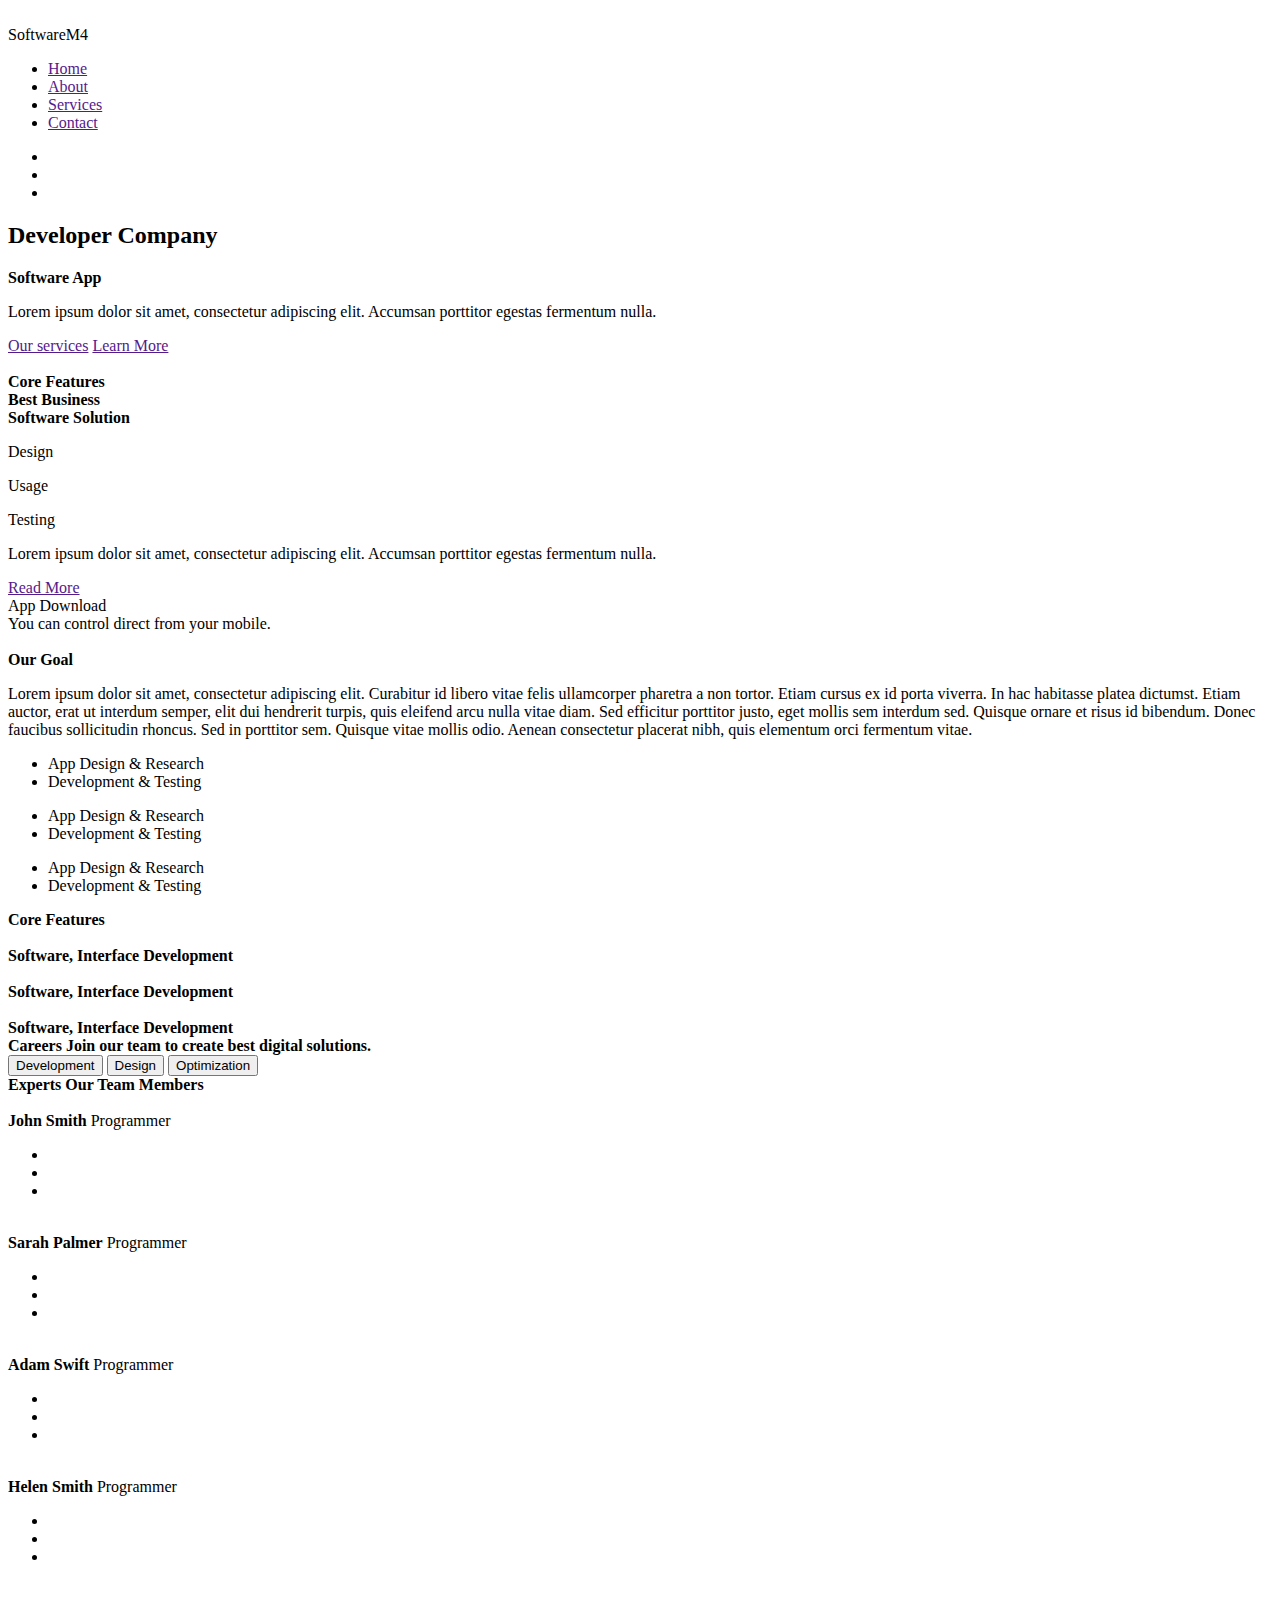
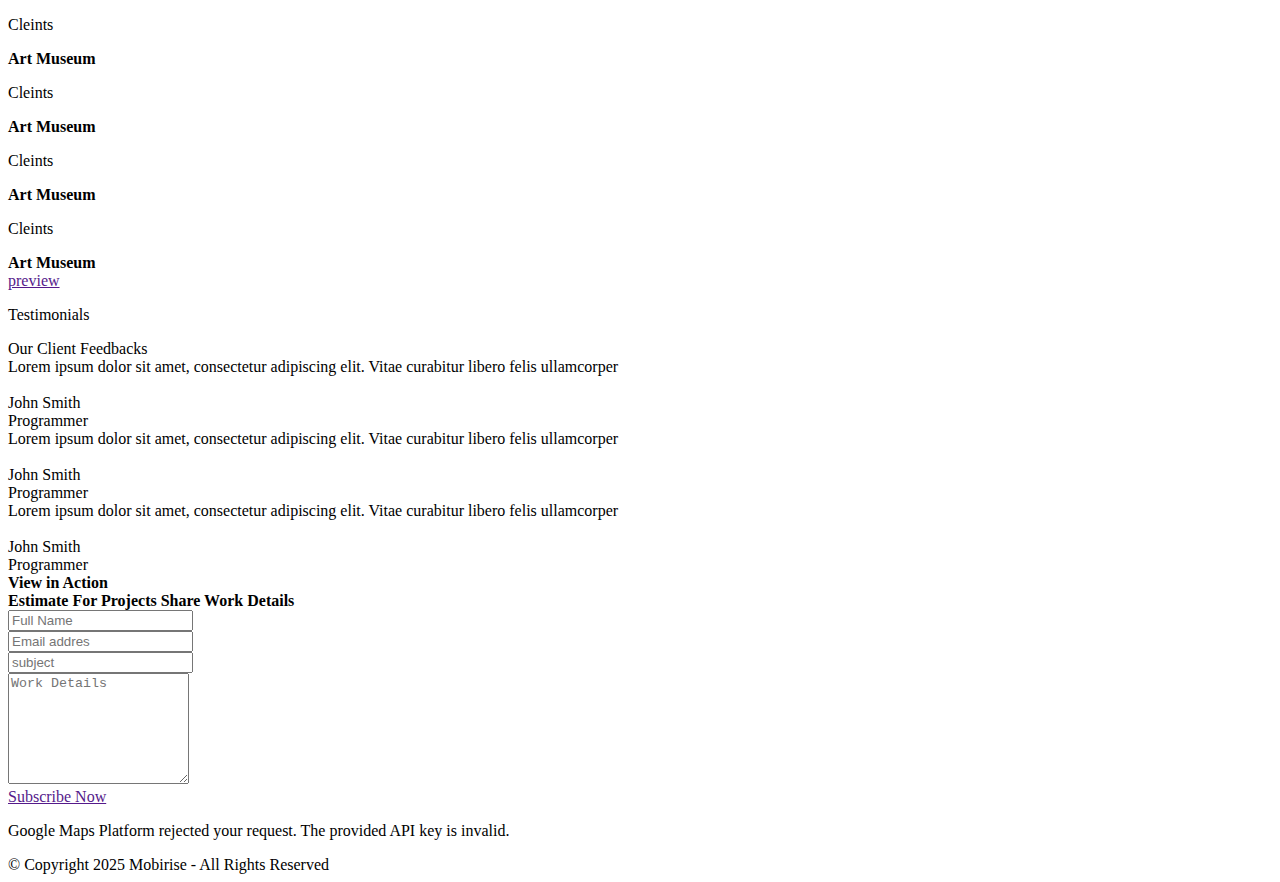
==== index.html @ 7e75adc2 "trang chu" ====
<!DOCTYPE html>
<html lang="en">

<head>
    <meta charset="UTF-8">
    <meta name="viewport" content="width=device-width, initial-scale=1.0">
    <link rel="stylesheet" href="dao-quang-dao-project-2/assetts/css/base.css">
    <link rel="stylesheet" href="dao-quang-dao-project-2/assetts/css/style.css">
    <link rel="stylesheet" href="https://cdn.jsdelivr.net/npm/bootstrap@4.6.2/dist/css/bootstrap.min.css"
        integrity="sha384-xOolHFLEh07PJGoPkLv1IbcEPTNtaed2xpHsD9ESMhqIYd0nLMwNLD69Npy4HI+N" crossorigin="anonymous">
    <link rel="stylesheet" href="https://cdnjs.cloudflare.com/ajax/libs/font-awesome/6.4.2/css/all.min.css"
        integrity="sha512-z3gLpd7yknf1YoNbCzqRKc4qyor8gaKU1qmn+CShxbuBusANI9QpRohGBreCFkKxLhei6S9CQXFEbbKuqLg0DA=="
        crossorigin="anonymous" referrerpolicy="no-referrer" />
    <title>Document</title>
</head>

<body>
    <!-- header -->
    <header class="header">
        <div class="inner-main">
            <div class="inner-logo">
                <img src="https://mobirise.com/extensions/softwarem4/software-app/assets/images/logo.png" alt="">
                <div class="title">SoftwareM4 </div>
            </div>
            <div class="inner-lis">
                <ul class="ul-1">
                    <li><a href="">Home</a></li>
                    <li><a href="">About</a></li>
                    <li><a href="">Services</a></li>
                    <li><a href="">Contact</a></li>
                </ul>
            </div>
            <div class="inner-fb">
                <ul>
                    <li><a href=""><i class="fa-brands fa-square-facebook"></i></a></li>
                    <li><a href=""><i class="fa-brands fa-twitter"></i></a></li>
                    <li><a href=""><i class="fa-brands fa-instagram"></i></a></li>
                </ul>
            </div>
            <div class="inner-none">
                <i class="fa-solid fa-bars"></i>
            </div>
        </div>
    </header>
    <!-- end-header -->
    <section class="section-1">
        <div class="container">
            <div class="inner-main-1">
                <div class="row">
                    <div class="col-12 col-lg-6 ok">
                        <h2>Developer Company</h2>
                        <strong>Software App</strong>
                        <p>Lorem ipsum dolor sit amet, consectetur adipiscing elit. Accumsan porttitor egestas fermentum
                            nulla.</p>
                        <a class="bottom a1" href="">Our services</a> <a class="bottom a2" href="">Learn More</a>
                    </div>
                </div>
            </div>
        </div>
    </section>
    <section class="section-2">
        <div class="container">
            <div class="inner-main-2">
                <div class="row">
                    <div class="col-xl-6 col-lg-6 col-md-12">
                        <div class="img">
                            <img src="https://mobirise.com/extensions/softwarem4/software-app/assets/images/features1.jpg"
                                alt="">
                        </div>
                    </div>
                    <div class="col-xl-6 col-lg-6 col-md-12">
                        <div class="content">
                            <strong class="core">Core Features</strong> <br>
                            <strong class="best">Best Business <br> Software Solution</strong>
                            <div class="icon">
                                <div class="inner-icon"> <i class="fa-solid fa-palette"></i>
                                    <p>Design</p>
                                </div>
                                <div class="inner-icon"> <i class="fa-regular fa-hand-pointer"></i>
                                    <p>Usage</p>
                                </div>
                                <div class="inner-icon"> <i class="fa-solid fa-children"></i>
                                    <p>Testing</p>
                                </div>
                            </div>

                            <p>Lorem ipsum dolor sit amet, consectetur adipiscing elit. Accumsan porttitor egestas
                                fermentum
                                nulla.</p>
                            <a href="" class="bottom">Read More</a>
                        </div>
                    </div>

                </div>
            </div>
        </div>
    </section>
    <section class="section-3">
        <div class="container">
            <div class="inner-main-4">
                <div class="row">
                    <div class="col-xl-8 col-lg-8 col-md-12 inner-app">
                        <div class="app">
                            <div class="p">App Download</div>
                            <div class="h2">You can control direct from your mobile.</div>
                        </div>
                    </div>
                    <div class="col-xl-4 col-lg-4 col-md-12 inner-image">
                        <img src="https://mobirise.com/extensions/softwarem4/software-app/assets/images/features2.jpg"
                            alt="">
                    </div>
                </div>
            </div>
        </div>
    </section>
    <section class="section-4">
        <div class="container">
            <div class="inner-main-6">
                <div class="row">
                    <div class="col-12">
                        <div class="inner-top">
                            <strong>Our Goal</strong>
                            <p>Lorem ipsum dolor sit amet, consectetur adipiscing elit. Curabitur id libero vitae felis
                                ullamcorper pharetra a non tortor. Etiam cursus ex id porta viverra. In hac habitasse
                                platea dictumst. Etiam auctor, erat ut interdum semper, elit dui hendrerit turpis, quis
                                eleifend arcu nulla vitae diam. Sed efficitur porttitor justo, eget mollis sem interdum
                                sed. Quisque ornare et risus id bibendum. Donec faucibus sollicitudin rhoncus. Sed in
                                porttitor sem. Quisque vitae mollis odio. Aenean consectetur placerat nibh, quis
                                elementum orci fermentum vitae.
                            </p>
                        </div>
                    </div>
                </div>
                <div class="row">
                    <div class="col-xl-4 col-lg-4 col-md-12">
                        <div class="inner-bottom">
                            <ul>
                                <li><i class="fa-solid fa-check"></i><span>App Design & Research</span></li>
                                <li><i class="fa-solid fa-check"></i><span>Development & Testing</span></li>
                            </ul>
                        </div>
                    </div>
                    <div class="col-xl-4 col-lg-4 col-md-12">
                        <div class="inner-bottom">
                            <ul>
                                <li><i class="fa-solid fa-check"></i><span>App Design & Research</span></li>
                                <li><i class="fa-solid fa-check"></i><span>Development & Testing</span></li>
                            </ul>
                        </div>
                    </div>
                    <div class="col-xl-4 col-lg-4 col-md-12">
                        <div class="inner-bottom">
                            <ul>
                                <li><i class="fa-solid fa-check"></i><span>App Design & Research</span></li>
                                <li><i class="fa-solid fa-check"></i><span>Development & Testing</span></li>
                            </ul>
                        </div>
                    </div>
                </div>
            </div>
        </div>
    </section>
    <section class="section-5">
        <div class="container">
            <div class="inner-main-7">
                <div class="row ">
                    <div class="col-12">
                        <div class="inner-title">
                            <strong> Core Features</strong>
                        </div>
                    </div>
                </div>
                <div class="row al">
                    <div class="col-xl-4 col-lg-4 col-md-6 col-sm-12">
                        <div class="box">
                            <div class="img">
                                <img src="https://mobirise.com/extensions/softwarem4/software-app/assets/images/features1.jpg"
                                    alt="">
                            </div>
                            <div class="inner-content">
                                <strong class="ha">Software, Interface</strong>
                                <strong class="hb">Development</strong>
                            </div>
                        </div>
                    </div>
                    <div class="col-xl-4 col-lg-4 col-md-6 col-sm-12">
                        <div class="box">
                            <div class="img">
                                <img src="https://mobirise.com/extensions/softwarem4/software-app/assets/images/features2.jpg"
                                    alt="">
                            </div>
                            <div class="inner-content">
                                <strong class="ha">Software, Interface</strong>
                                <strong class="hb">Development</strong>
                            </div>
                        </div>
                    </div>
                    <div class="col-xl-4 col-lg-4 col-md-6 col-sm-12">
                        <div class="box">
                            <div class="img">
                                <img src="https://mobirise.com/extensions/softwarem4/software-app/assets/images/features3.jpg"
                                    alt="">
                            </div>
                            <div class="inner-content">
                                <strong class="ha">Software, Interface</strong>
                                <strong class="hb">Development</strong>
                            </div>
                        </div>
                    </div>
                </div>
            </div>
        </div>
    </section>
    <section class="section-6">
        <div class="container">
            <div class="inner-main-5">
                <div class="row main">
                    <div class="col-xl-7 col-lg-7 col-md-12">
                        <div class="inner-title">
                            <strong class="car">Careers</strong>
                            <strong class="join">Join our team to create best digital solutions.</strong>
                        </div>
                    </div>
                    <div class="col-xl-5 col-lg-5 col-md-12">
                        <div class="inner-icon">
                            <button class="icon"><span><i class="logo fa-solid fa-gear"></i> <span class="title">
                                        Development</span></span><i class="fa-solid fa-arrow-right muiten"></i></button>
                            <button><span><i class="logo fa-solid fa-palette"></i> <span
                                        class="title">Design</span></span> <i
                                    class="fa-solid fa-arrow-right muiten"></i></button>
                            <button><span><i class="logo fa-solid fa-cube"></i> <span
                                        class="title">Optimization</span></span><i
                                    class="fa-solid fa-arrow-right muiten"></i></button>
                        </div>

                    </div>
                </div>
            </div>
        </div>
    </section>
    <section class="section-7">
        <div class="container">
            <div class="inner-main-8">
                <div class="row">
                    <div class="col-12">
                        <div class="inner-top">
                            <strong class="str-1">Experts</strong>
                            <strong class="str-2">Our Team Members</strong>
                        </div>
                    </div>
                </div>
                <div class="row">
                    <div class="col-xl-3 col-lg-3 col-md-6 col-sm-6">
                        <div class="inner-box box1">
                            <div class="box-img">
                                <img src="https://mobirise.com/extensions/softwarem4/software-app/assets/images/team1.jpg"
                                    alt="">
                            </div>
                            <div class="name">
                                <strong class="ten">John Smith</strong>
                                <span class="chucvu">Programmer</span>
                            </div>
                            <div class="box-lis">
                                <ul>
                                    <li><i class="fa-brands fa-facebook"></i></li>
                                    <li><i class="fa-brands fa-twitter"></i></li>
                                    <li><i class="fa-brands fa-instagram"></i></li>
                                </ul>
                            </div>
                        </div>
                    </div>
                    <div class="col-xl-3 col-lg-3 col-md-6 col-sm-6">
                        <div class="inner-box">
                            <div class="box-img">
                                <img src="https://mobirise.com/extensions/softwarem4/software-app/assets/images/team2.jpg"
                                    alt="">
                            </div>
                            <div class="name">
                                <strong class="ten">Sarah Palmer</strong>
                                <span class="chucvu">Programmer</span>
                            </div>
                            <div class="box-lis">
                                <ul>
                                    <li><i class="fa-brands fa-facebook"></i></li>
                                    <li><i class="fa-brands fa-twitter"></i></li>
                                    <li><i class="fa-brands fa-instagram"></i></li>
                                </ul>
                            </div>
                        </div>
                    </div>
                    <div class="col-xl-3 col-lg-3 col-md-6 col-sm-6">
                        <div class="inner-box box1">
                            <div class="box-img">
                                <img src="https://mobirise.com/extensions/softwarem4/software-app/assets/images/team3.jpg"
                                    alt="">
                            </div>
                            <div class="name">
                                <strong class="ten">Adam Swift</strong>
                                <span class="chucvu">Programmer</span>
                            </div>
                            <div class="box-lis">
                                <ul>
                                    <li><i class="fa-brands fa-facebook"></i></li>
                                    <li><i class="fa-brands fa-twitter"></i></li>
                                    <li><i class="fa-brands fa-instagram"></i></li>
                                </ul>
                            </div>
                        </div>
                    </div>
                    <div class="col-xl-3 col-lg-3 col-md-6 col-sm-6">
                        <div class="inner-box">
                            <div class="box-img">
                                <img src="https://mobirise.com/extensions/softwarem4/software-app/assets/images/team4.jpg"
                                    alt="">
                            </div>
                            <div class="name">
                                <strong class="ten">Helen Smith</strong>
                                <span class="chucvu">Programmer</span>
                            </div>
                            <div class="box-lis">
                                <ul>
                                    <li><i class="fa-brands fa-facebook"></i></li>
                                    <li><i class="fa-brands fa-twitter"></i></li>
                                    <li><i class="fa-brands fa-instagram"></i></li>
                                </ul>
                            </div>
                        </div>
                    </div>
                </div>
            </div>
        </div>
    </section>
    <section class="section-8">
        <div class="container">
            <div class="row">
                <div class="col-12">
                    <div class="inner-img">
                        <img src="https://mobirise.com/extensions/softwarem4/software-app/assets/images/background3.jpg"
                            alt="">
                    </div>
                </div>
            </div>

            <div class="contend">
                <div class="box-content">
                    <div class="inner-box">
                        <p>Cleints</p>
                        <strong>Art Museum</strong>
                    </div>
                    <div class="inner-box">
                        <p>Cleints</p>
                        <strong>Art Museum</strong>
                    </div>
                    <div class="inner-box">
                        <p>Cleints</p>
                        <strong>Art Museum</strong>
                    </div>
                    <div class="inner-box">
                        <p>Cleints</p>
                        <strong>Art Museum</strong>
                    </div>
                </div>
                <div class="box-bt text-center">
                    <a class="bottom" href="">preview</a>
                </div>
            </div>

        </div>
        </div>
    </section>
    <section class="section-9">
        <div class="container">
            <div class="inner-main-10">
                <div class="row">
                    <div class="col-12 box-top">
                        <p>Testimonials</p>
                        <div class="h2-1">Our Client Feedbacks</div>
                    </div>
                </div>
                <div class="row al">
                    <div class="col-xl-4 col-lg-4 col-md-6 col-sm-6 mr">
                        <div class="inner-bottom">
                            <div class="box-lorem">
                                Lorem ipsum dolor sit amet, consectetur adipiscing elit. Vitae curabitur libero felis
                                ullamcorper
                            </div>
                            <div class="box-img">
                                <img src="https://mobirise.com/extensions/softwarem4/software-app/assets/images/team1.jpg"
                                    alt="">
                                <div class="name">
                                    <span class="ten">John Smith</span> <br>
                                    <span class="chucvu">Programmer</span>
                                </div>
                            </div>
                        </div>

                    </div>
                    <div class="col-xl-4 col-lg-4 col-md-6 col-sm-6 mr">
                        <div class="inner-bottom">
                            <div class="box-lorem">
                                Lorem ipsum dolor sit amet, consectetur adipiscing elit. Vitae curabitur libero felis
                                ullamcorper
                            </div>
                            <div class="box-img">
                                <img src="https://mobirise.com/extensions/softwarem4/software-app/assets/images/team2.jpg"
                                    alt="">
                                <div class="name">
                                    <span class="ten">John Smith</span> <br>
                                    <span class="chucvu">Programmer</span>
                                </div>
                            </div>
                        </div>

                    </div>
                    <div class="col-xl-4 col-lg-4 col-md-6 col-sm-6 mr">
                        <div class="inner-bottom">
                            <div class="box-lorem">
                                Lorem ipsum dolor sit amet, consectetur adipiscing elit. Vitae curabitur libero felis
                                ullamcorper
                            </div>
                            <div class="box-img">
                                <img src="https://mobirise.com/extensions/softwarem4/software-app/assets/images/team3.jpg"
                                    alt="">
                                <div class="name">
                                    <span class="ten">John Smith</span> <br>
                                    <span class="chucvu">Programmer</span>
                                </div>
                            </div>
                        </div>

                    </div>


                </div>
            </div>
    </section>
    <section class="section-10">
        <div class="container">
            <div class="inner-main-11">
                <div class="row">
                    <div class="col-12 text-center">
                        <strong class="inner-top">View in Action
                        </strong>
                    </div>
                </div>
                <div class="row">
                    <div class="col-12 row-video">
                        <div class="play">
                            <i class="fa-solid fa-play"></i>
                        </div>
                    </div>
                </div>
            </div>
        </div>
    </section>
    <section class="section-11">
        <div class="container">
            <div class="inner-main-12">
                <div class="row justify-content-center">
                    <div class="col-12 inner-head">
                        <strong class="s-1">Estimate For Projects</strong>
                        <strong class="s-2">Share Work Details</strong>
                    </div>
                </div>
                <div class="row">
                    <div class="col-xl-4 col-lg-4 col-md-12 inner-form">
                        <div class="from-group ">
                            <input type="text" class="form-control y" placeholder="Full Name">
                        </div>
                    </div>
                    <div class="col-xl-4 col-lg-4 col-md-12 inner-form">
                        <div class="from-group">
                            <input type=" email" class="form-control" placeholder="Email addres">
                        </div>
                    </div>
                    <div class="col-xl-4 col-lg-4 col-md-12 inner-form">
                        <div class="from-group">
                            <input type="text" class="form-control" placeholder="subject">
                        </div>
                    </div>
                    <div class="col-12  inner-text">
                        <div class="from-group">
                            <textarea class="form-control text" rows="7" placeholder="Work Details"></textarea>
                        </div>
                    </div>
                    <div class="col-12 inner-sub">
                        <a href="" class="bottom sub">Subscribe Now</a>
                    </div>
                </div>
            </div>
        </div>
    </section>
    <section class="section-12">
        <p>Google Maps Platform rejected your request. The provided API key is invalid.</p>
    </section>
    <footer>
        <div class="container">
            <div class="row ">
                <div class="col-12 text-center">
                    <div class="inner-footed">
                        © Copyright 2025 Mobirise - All Rights Reserved
                    </div>
                </div>
            </div>
        </div>
    </footer>
    <script src="https://cdn.jsdelivr.net/npm/jquery@3.5.1/dist/jquery.slim.min.js"
        integrity="sha384-DfXdz2htPH0lsSSs5nCTpuj/zy4C+OGpamoFVy38MVBnE+IbbVYUew+OrCXaRkfj" crossorigin="anonymous">
    </script>
    <script src="https://cdn.jsdelivr.net/npm/bootstrap@4.6.2/dist/js/bootstrap.bundle.min.js"
        integrity="sha384-Fy6S3B9q64WdZWQUiU+q4/2Lc9npb8tCaSX9FK7E8HnRr0Jz8D6OP9dO5Vg3Q9ct" crossorigin="anonymous">
    </script>
</body>

</html>
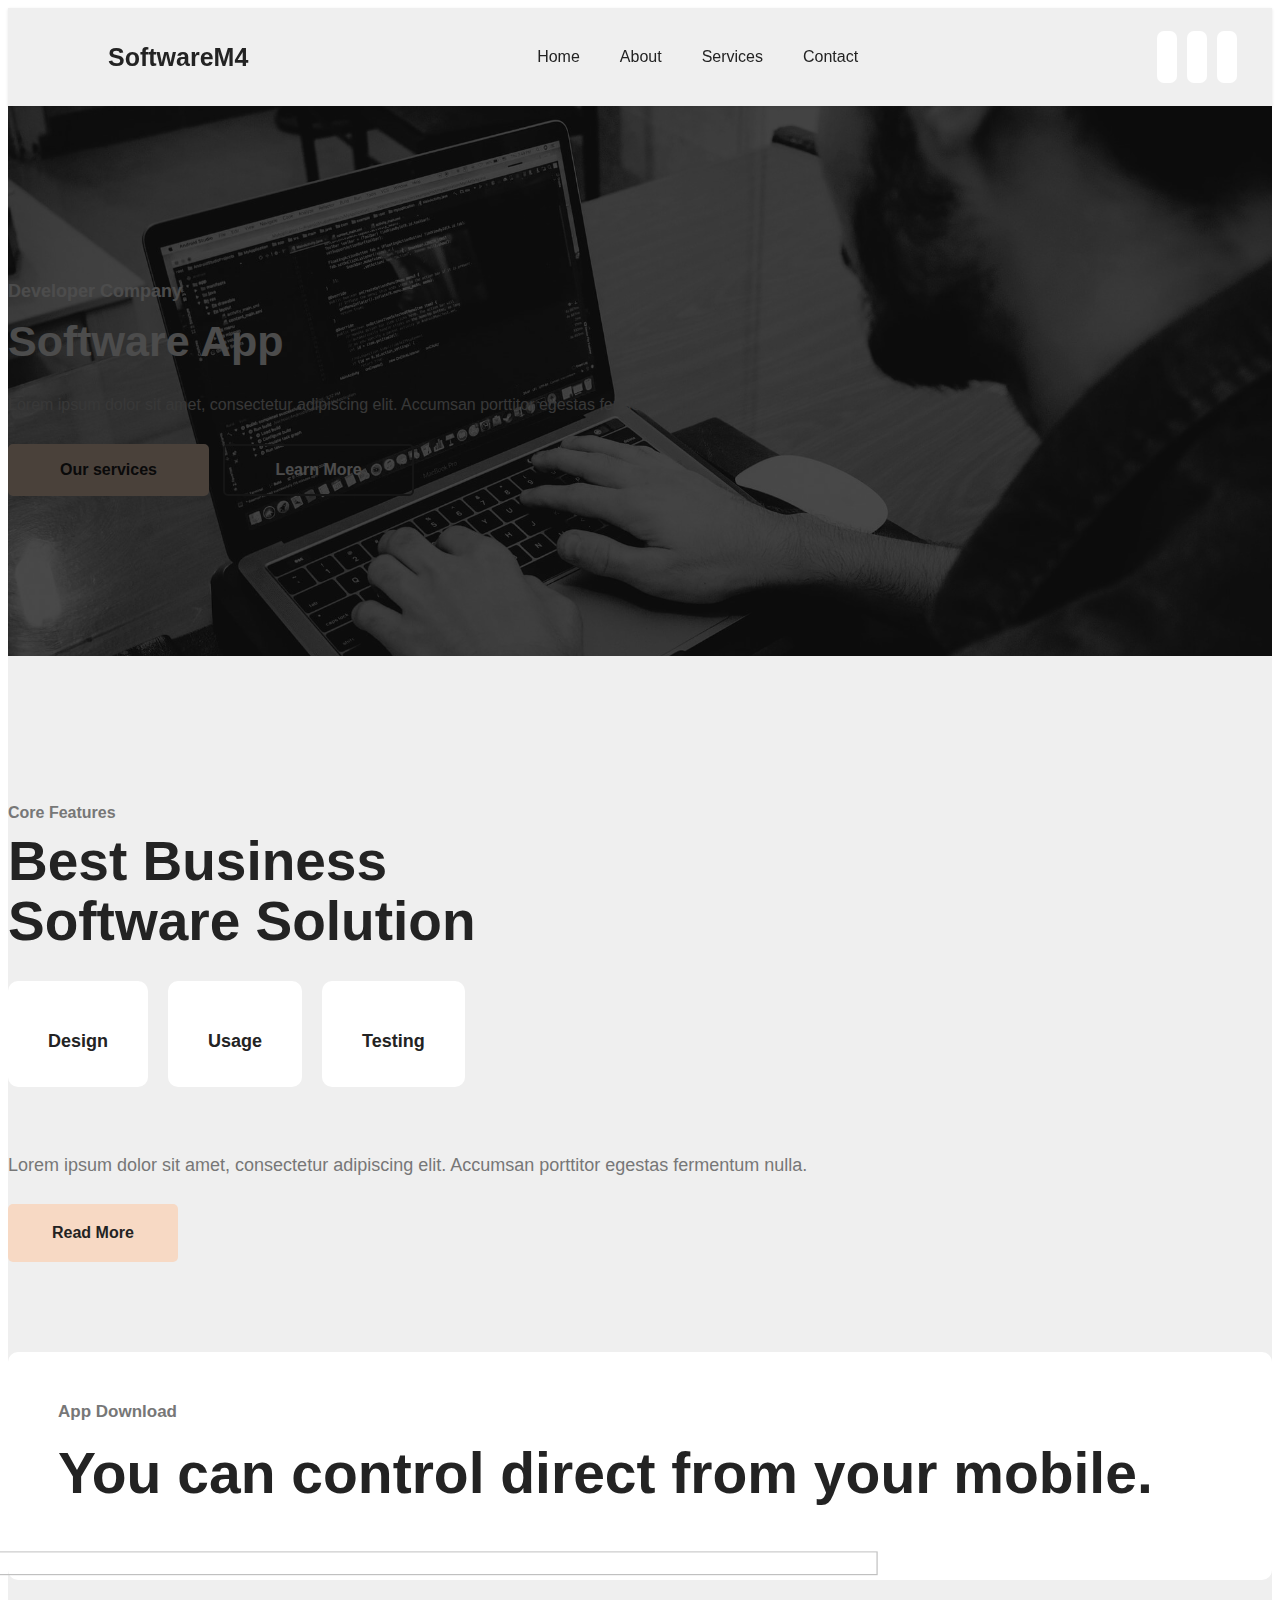
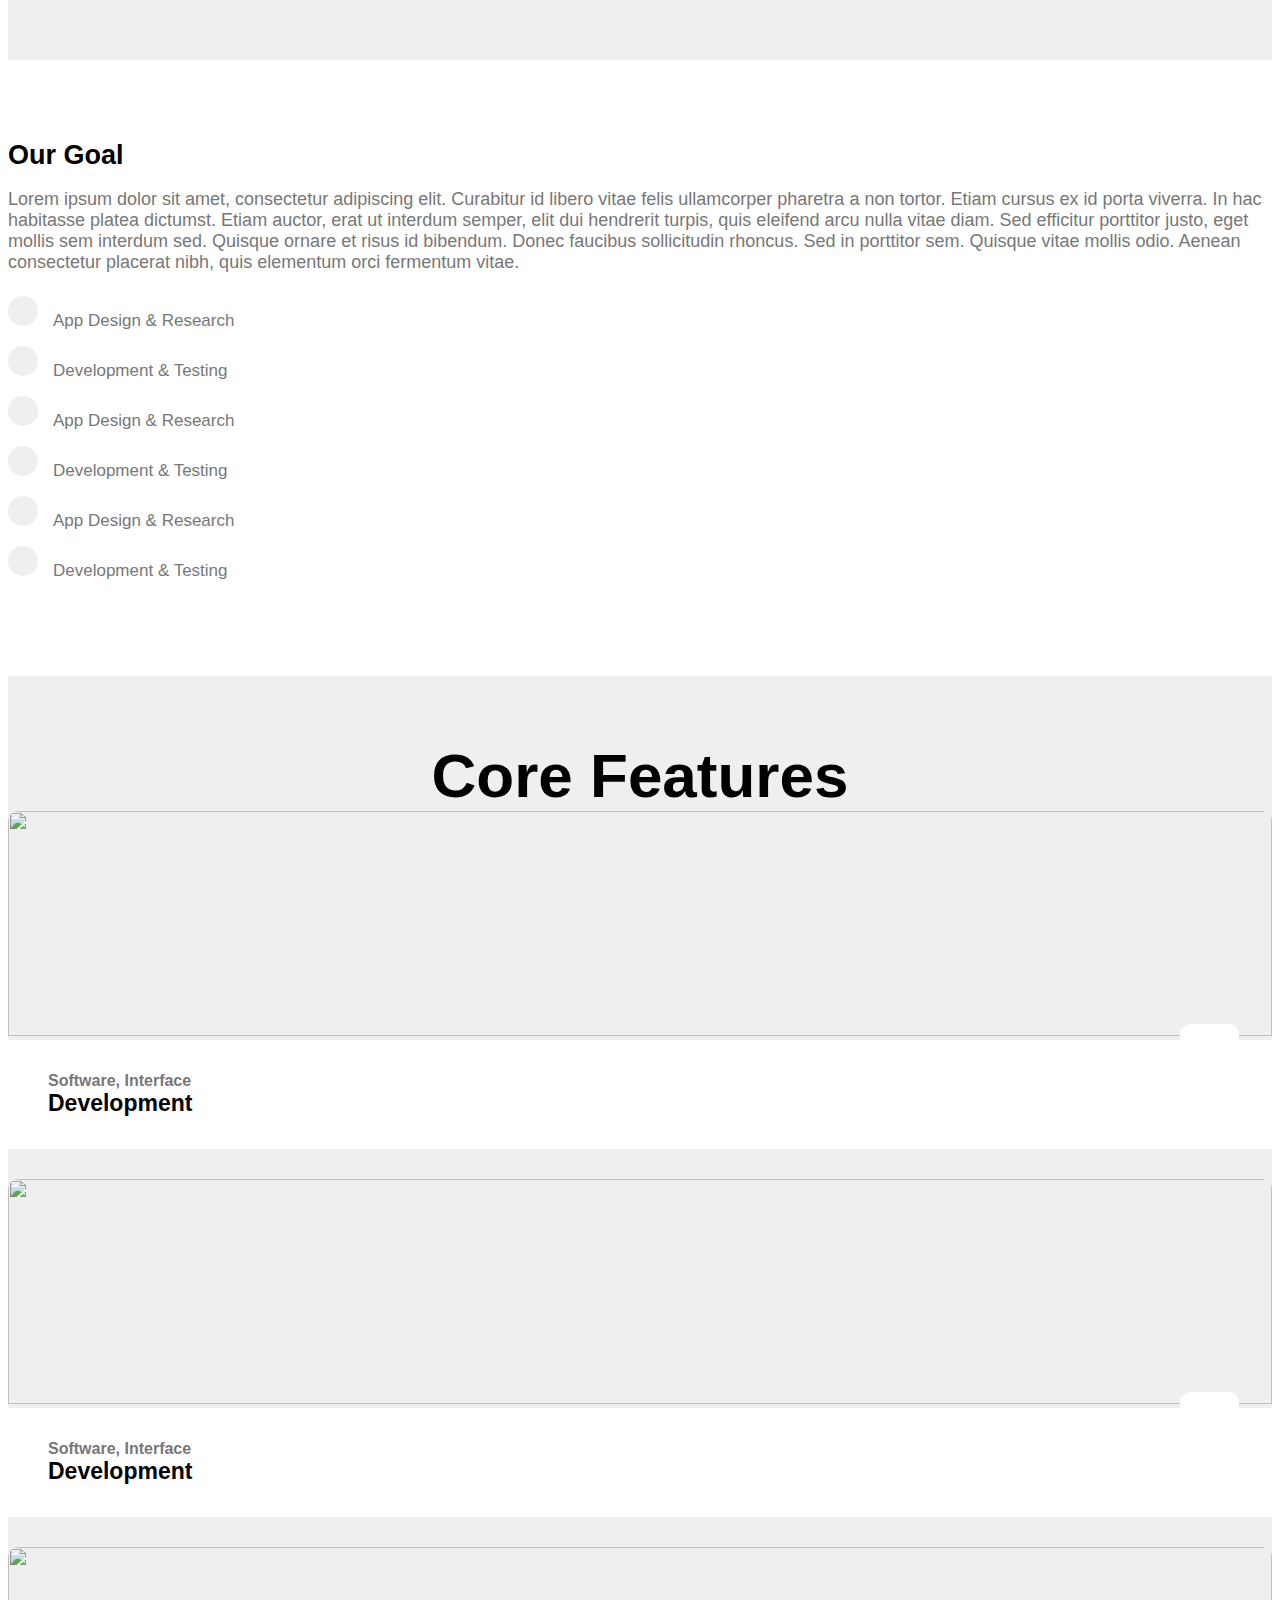
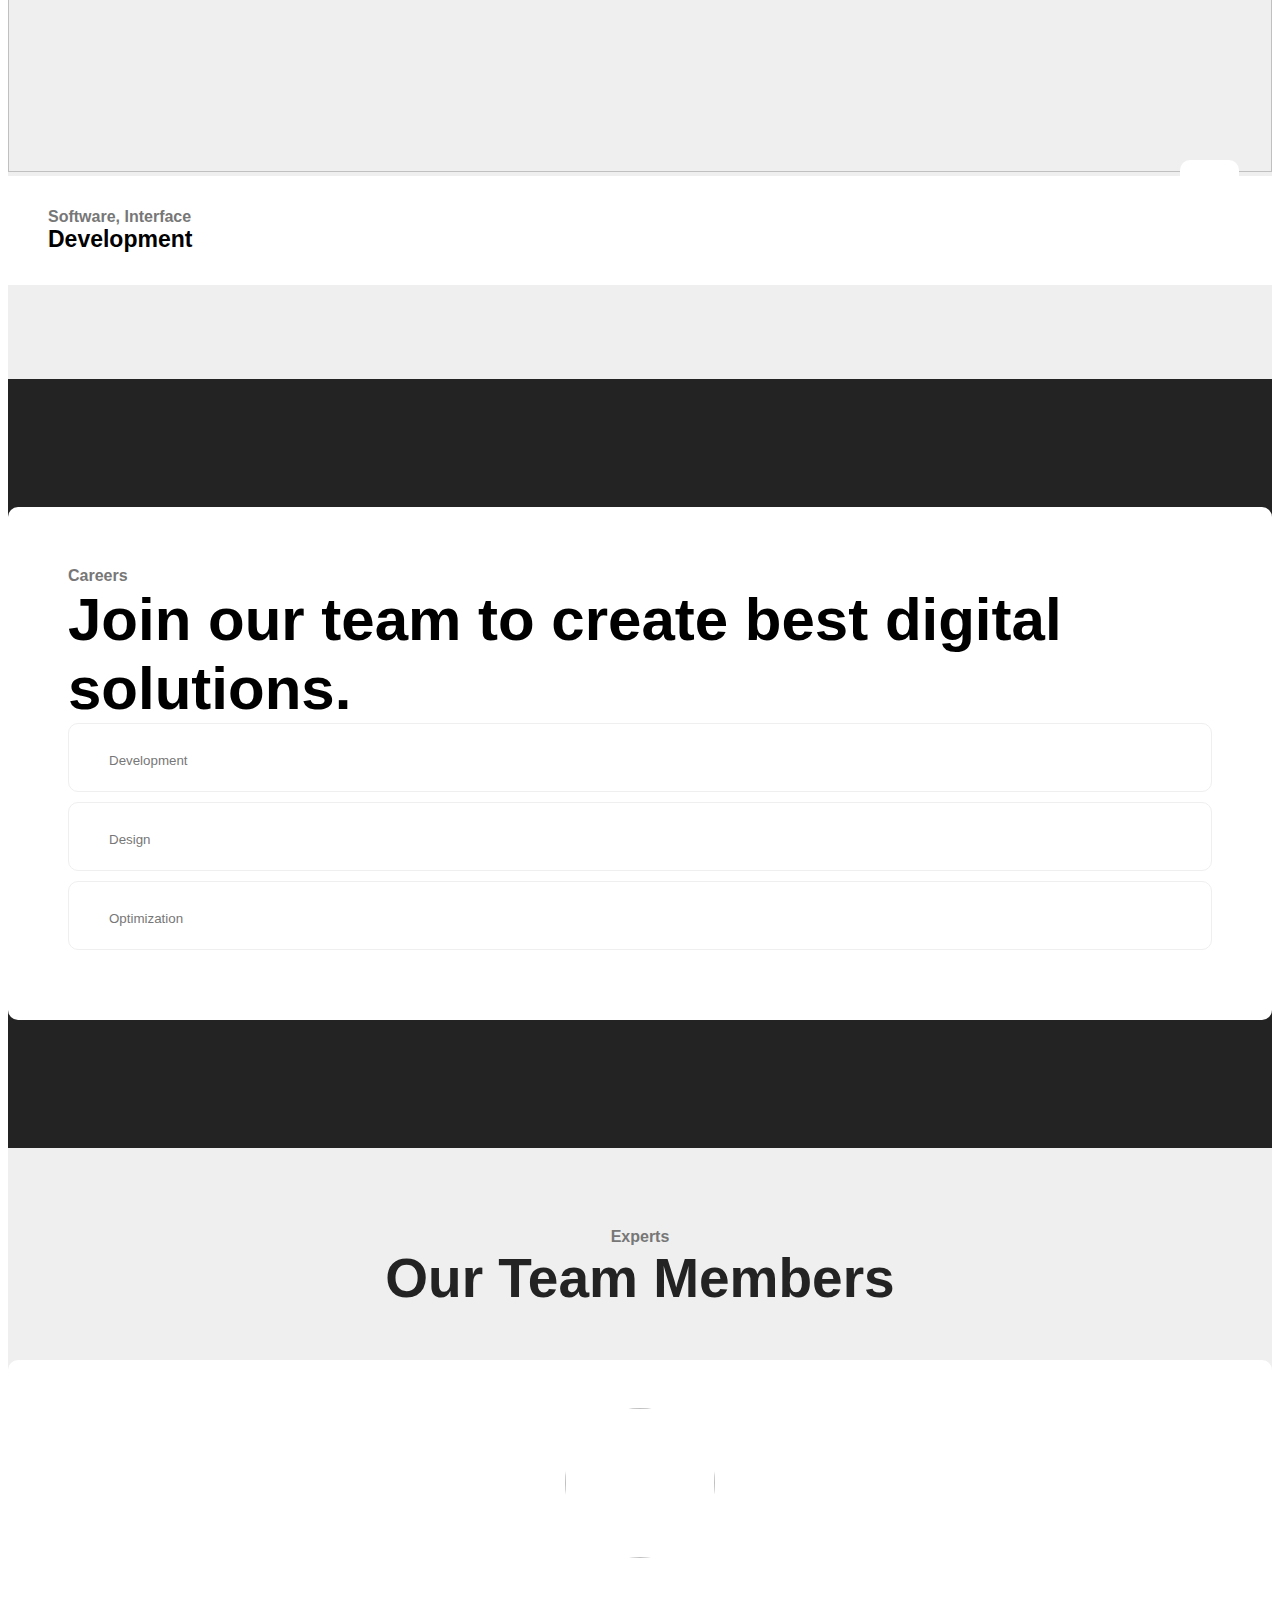
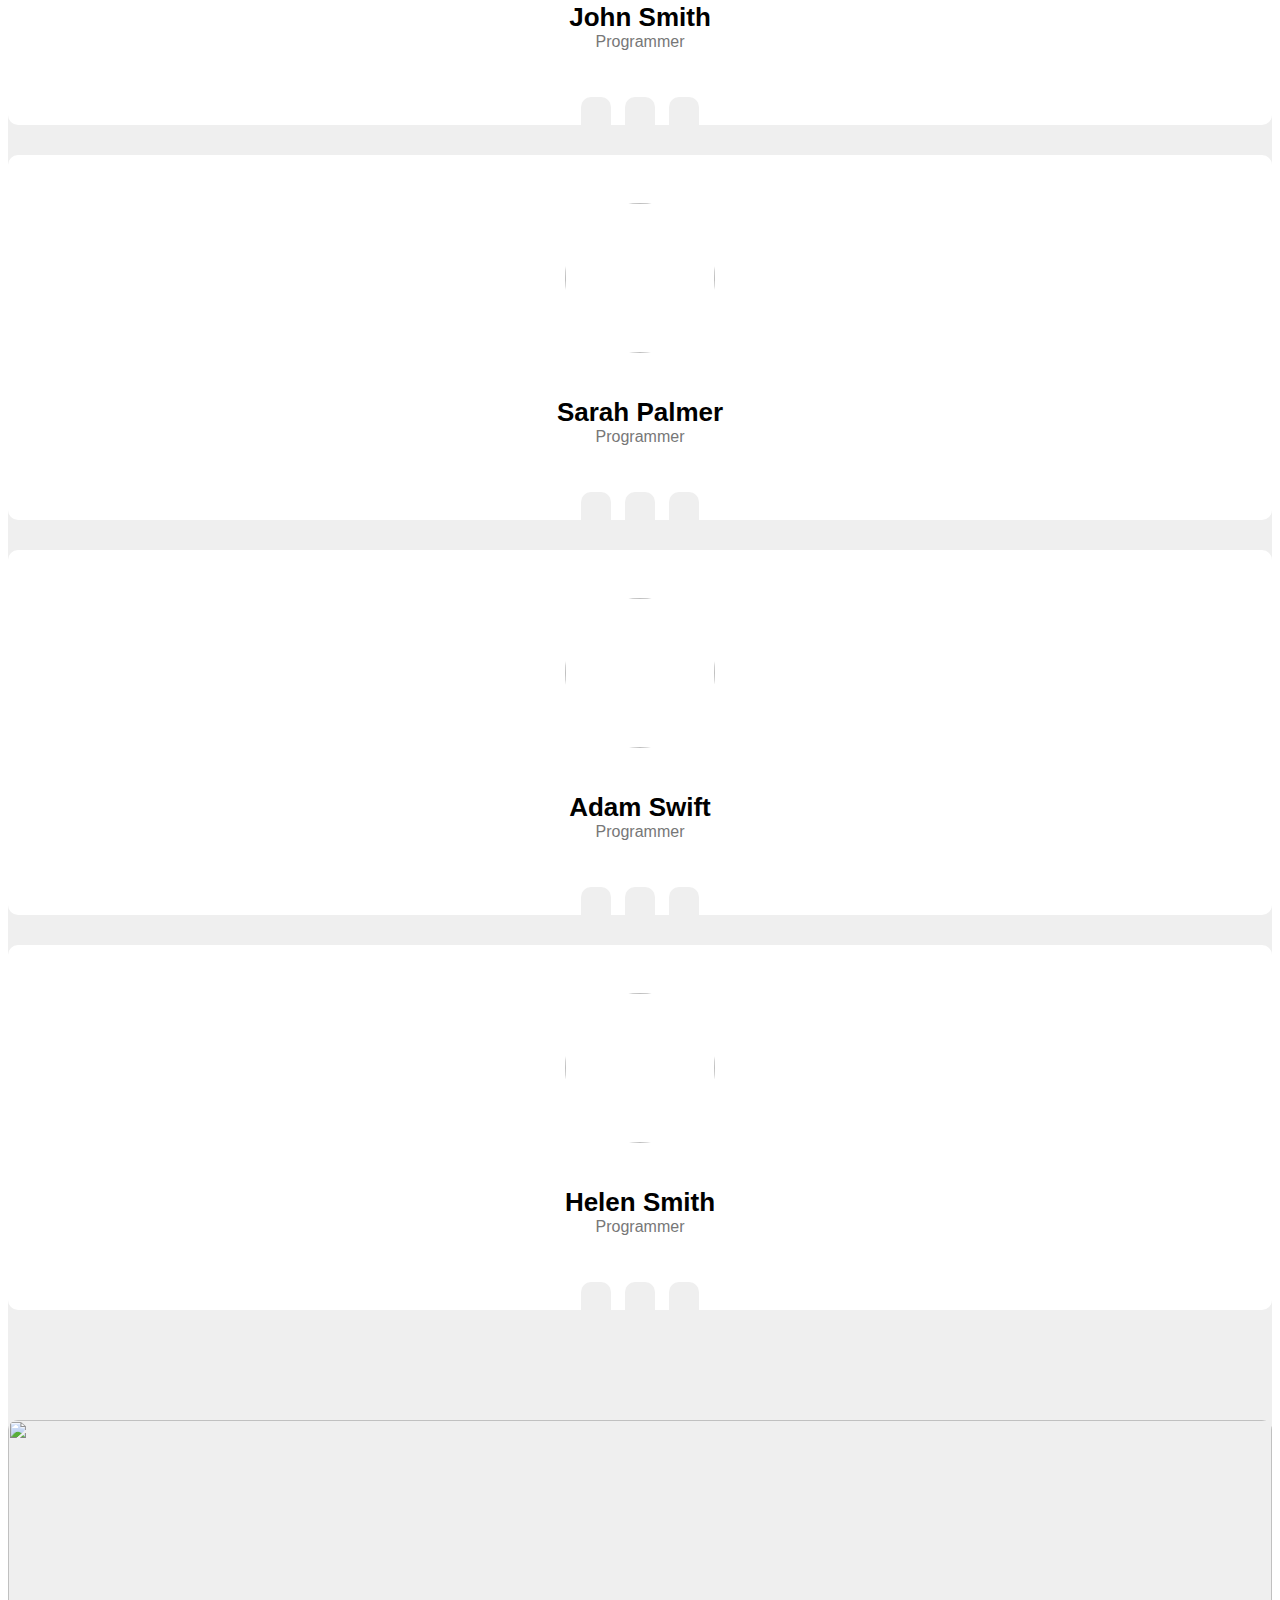
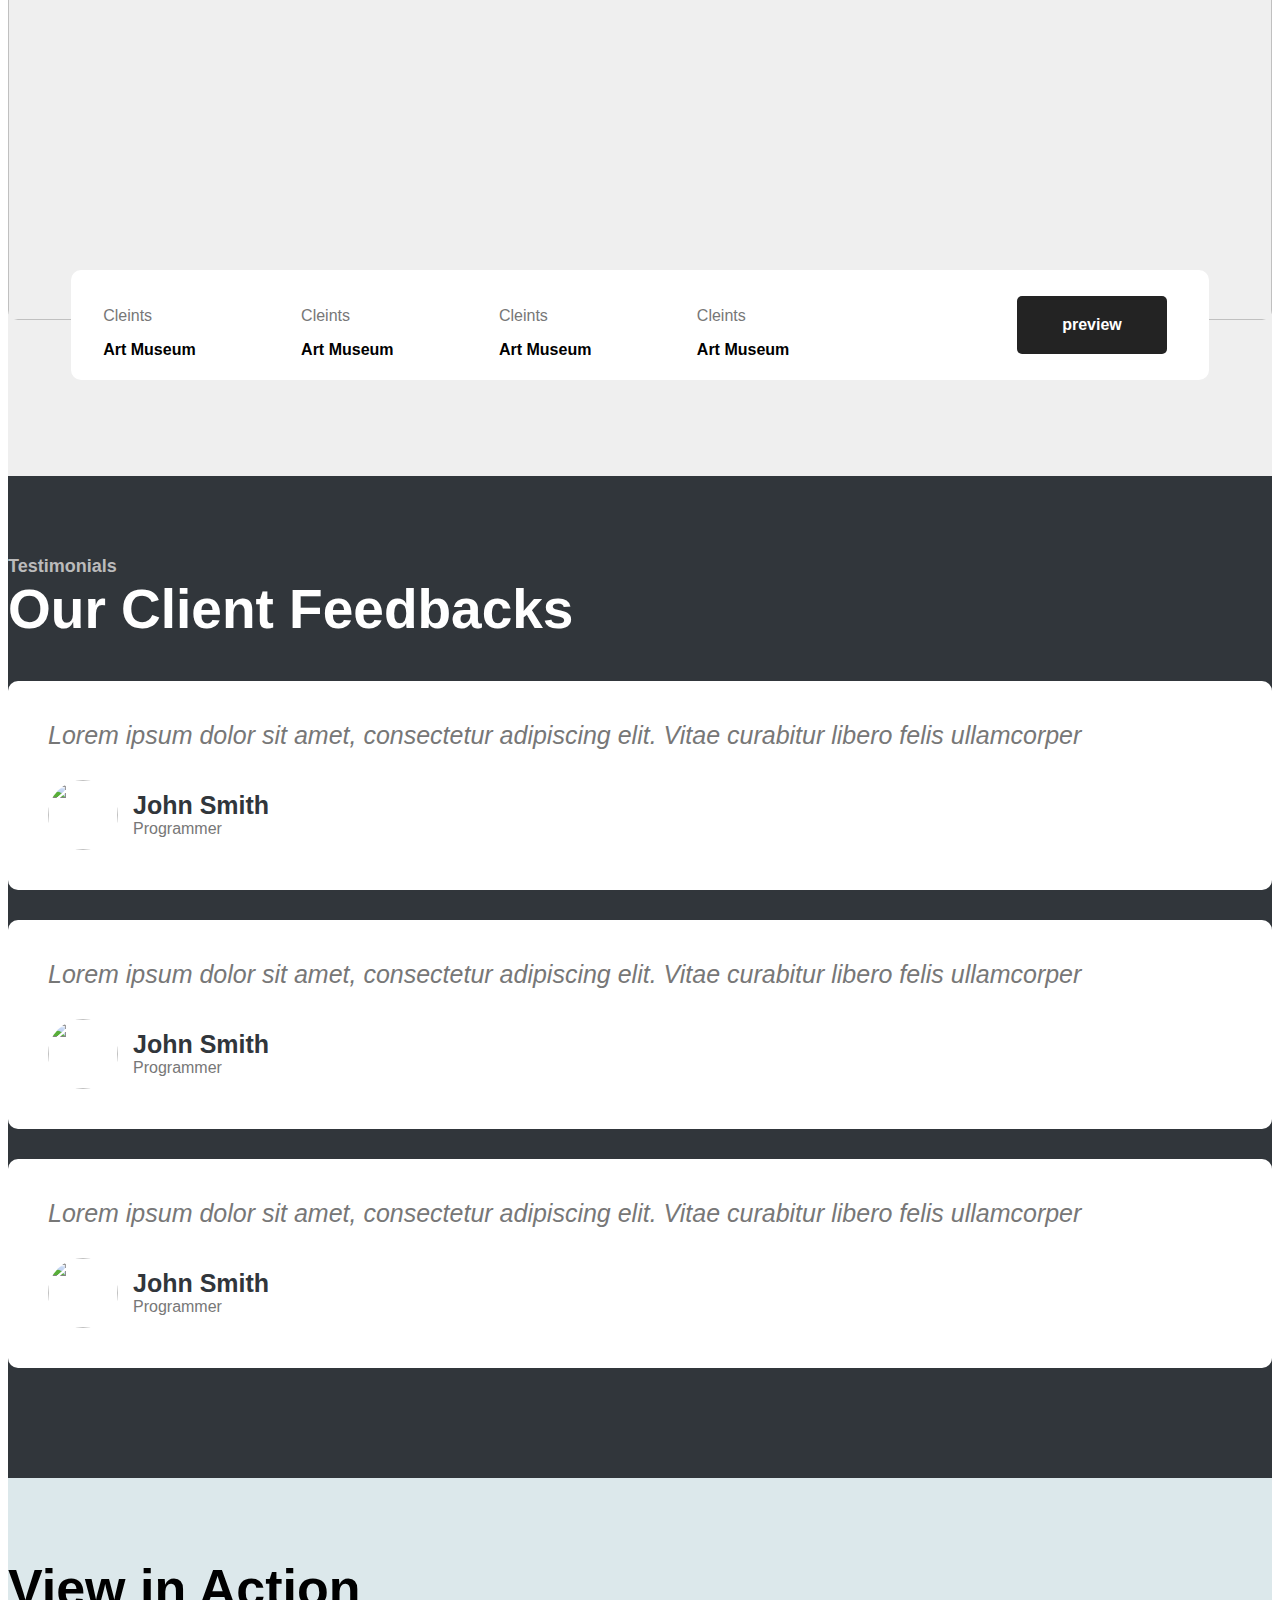
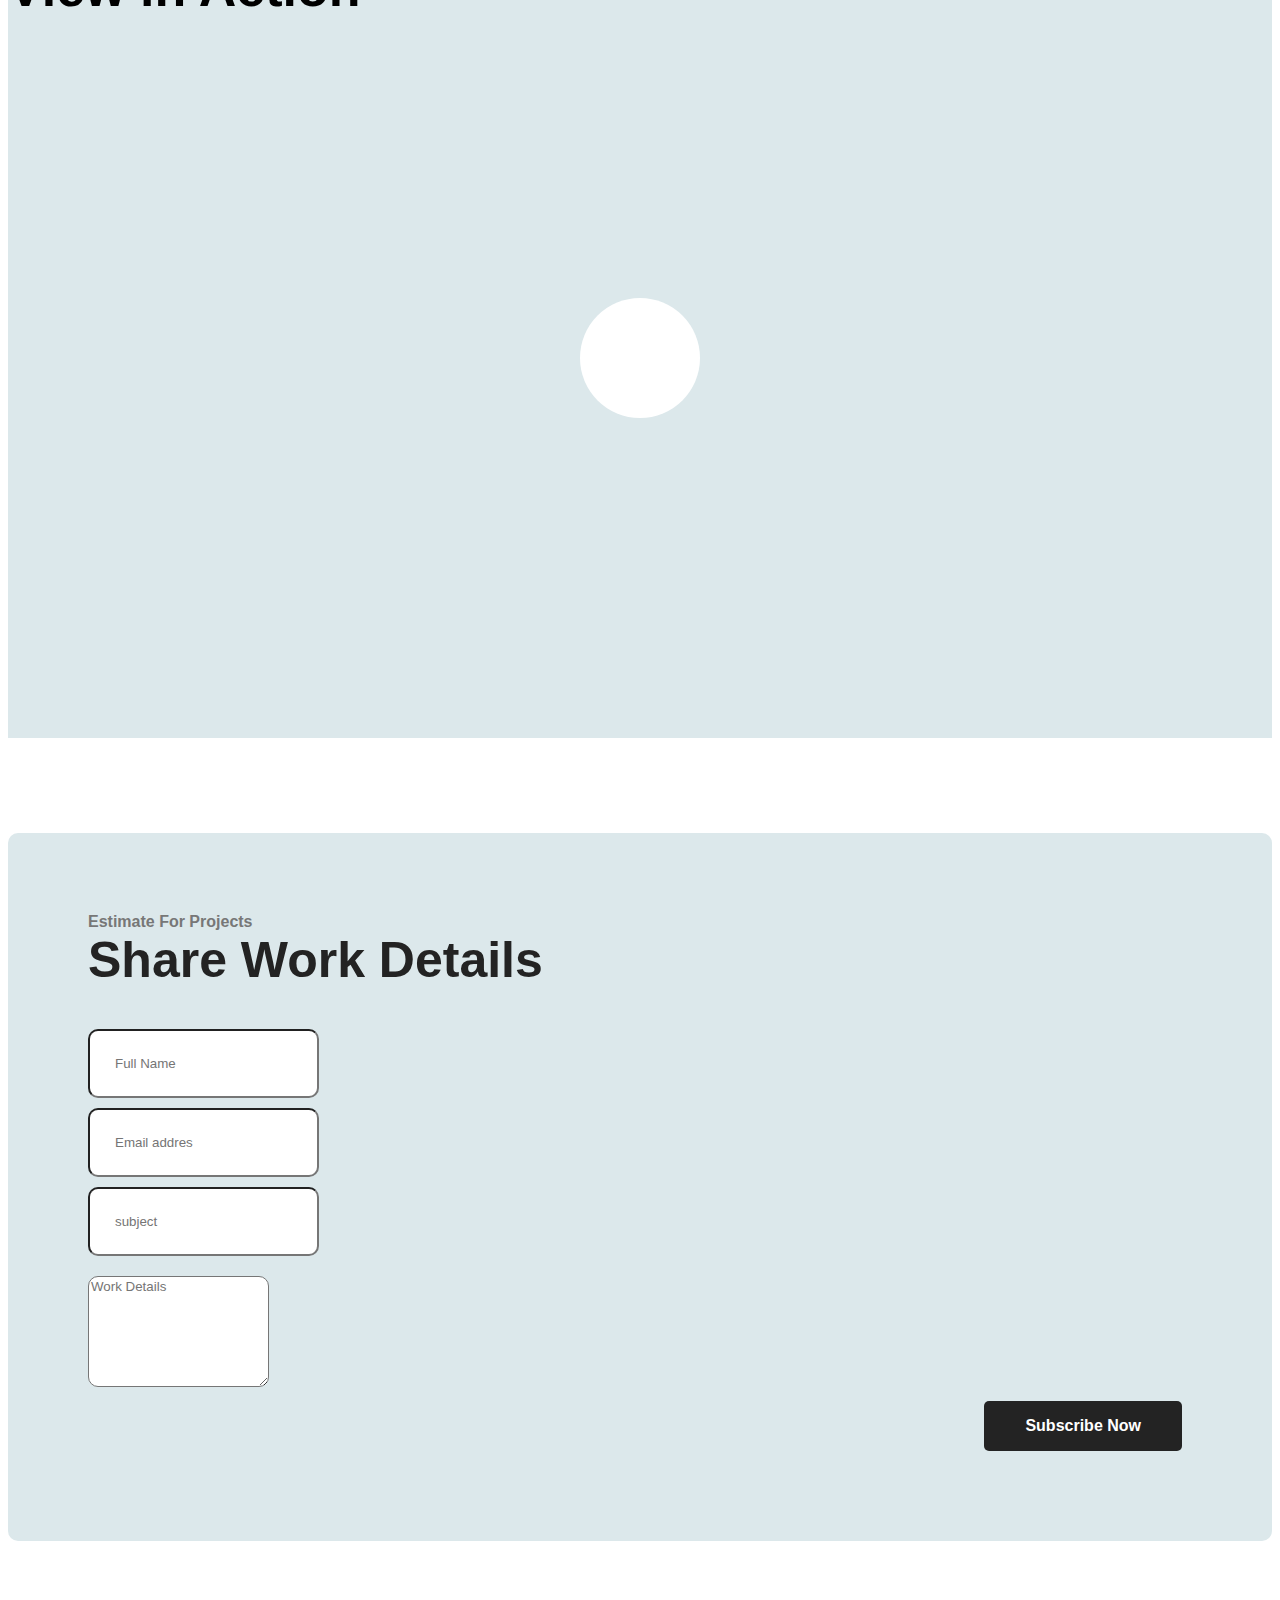
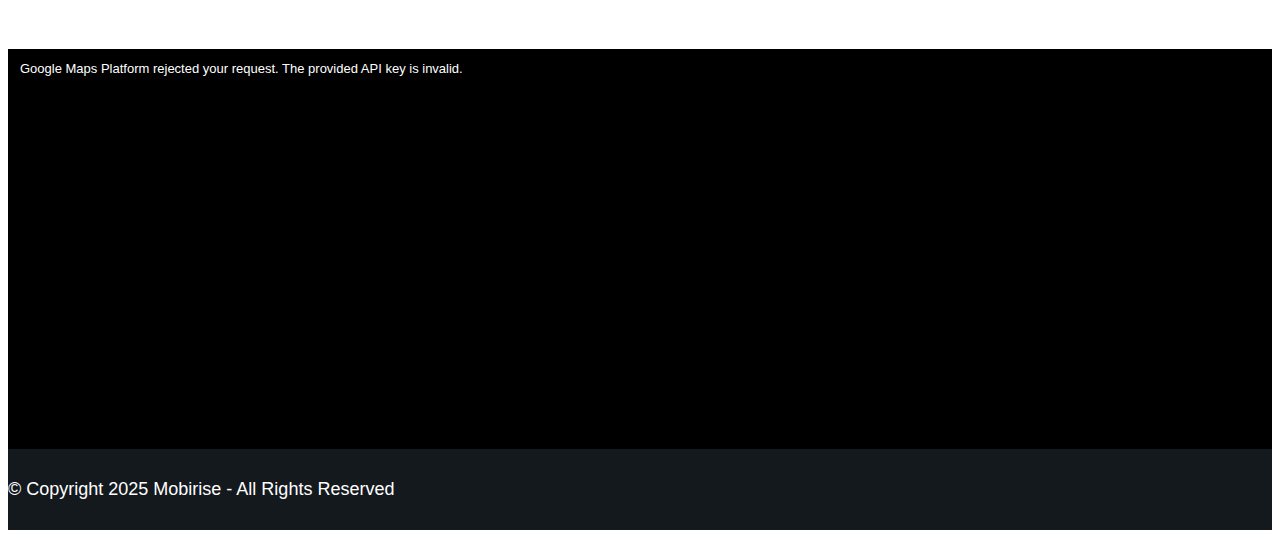
==== commit f530a462: "trang chu-2" ====
--- a/index.html
+++ b/index.html
@@ -4,7 +4,8 @@
 <head>
     <meta charset="UTF-8">
     <meta name="viewport" content="width=device-width, initial-scale=1.0">
-    <link rel="stylesheet" href="dao-quang-dao-project-2/assetts/css/base.css">
+    <link rel="stylesheet" href="./assetts/css/base.css">
+    <link rel="stylesheet" href="./assetts/css/style.css">
     <link rel="stylesheet" href="dao-quang-dao-project-2/assetts/css/style.css">
     <link rel="stylesheet" href="https://cdn.jsdelivr.net/npm/bootstrap@4.6.2/dist/css/bootstrap.min.css"
         integrity="sha384-xOolHFLEh07PJGoPkLv1IbcEPTNtaed2xpHsD9ESMhqIYd0nLMwNLD69Npy4HI+N" crossorigin="anonymous">
--- a/assetts/css/base.css
+++ b/assetts/css/base.css
@@ -0,0 +1,29 @@
+*{
+    box-sizing: border-box;
+    font-family: sans-serif;
+
+}
+:root{
+    --color-main:#232323;
+    --background-color:#efefef;
+    --color-text7:#777777;
+    --color-textb:#bbbbbb;
+    
+}
+
+a{
+text-decoration: none;
+}
+.bottom{
+    display: inline-block;
+    padding: 16px 41px;
+    text-decoration: none;
+    border: 2px solid none;
+    margin: 10px;
+    border-radius: 5px;
+}
+section {
+    background-position: 50% 50%;
+    background-repeat: no-repeat;
+    background-size: cover;
+}--- a/assetts/css/style.css
+++ b/assetts/css/style.css
@@ -0,0 +1,870 @@
+.header {
+    padding: 10px 35px;
+    background-color: var(--background-color);
+    z-index: 9999;
+    position: sticky;
+    box-shadow: 0 1px 3px 0 rgba(0, 0, 0, 0.1);
+    top: 0;
+    left: 0;
+    right: 0;
+}
+
+.header .inner-main {
+    display: flex;
+    justify-content: space-between;
+    align-items: center;
+}
+
+.header .inner-main .inner-logo {
+    display: flex;
+    align-items: center;
+}
+
+.header .inner-main .inner-logo img {
+    width: 50px;
+    height: auto;
+    margin-right: 15px;
+}
+
+.header .inner-main .inner-logo .title {
+    font-size: 25px;
+    font-weight: bolder;
+    color: var(--color-main);
+}
+
+.header .inner-main ul {
+    list-style: none;
+    margin: 0;
+    padding: 0;
+    display: flex;
+    justify-content: center;
+    align-items: center;
+
+}
+
+.header .inner-main .inner-lis ul li a {
+    display: inline-block;
+    padding: 30px 20px;
+    color: var(--color-main);
+    font-weight: 500;
+
+    &:hover {
+        background-color: white;
+        text-decoration: none;
+    }
+}
+
+.header .inner-main .inner-fb ul li {
+    margin-left: 10px;
+
+}
+
+.header .inner-main .inner-fb ul li a {
+    font-size: 29px;
+    background-color: white;
+    padding: 10px;
+    color: black;
+    border-radius: 7px;
+}
+
+.header .inner-main .inner-none {
+    display: none;
+}
+
+@media (max-width:981.98px) {
+    .header .inner-main ul {
+        display: none;
+    }
+
+    .header .inner-main .inner-none {
+        display: block;
+        font-size: 29px;
+        padding: 10px;
+        color: black;
+        border-radius: 7px;
+        margin-right: 20px;
+        cursor: pointer;
+    }
+}
+
+.section-1 {
+    background-image: url(../img/background1.jpg);
+    padding: 160px 0;
+    position: relative;
+}
+
+.section-1::before {
+    content: "";
+    position: absolute;
+    width: 100%;
+    height: 100%;
+    opacity: 0.7;
+    background-color: rgb(0, 0, 0);
+    top: 0;
+    left: 0;
+}
+
+.section-1 .inner-main-1 .row h2 {
+    color: white;
+    font-size: 18px;
+    font-weight: bold;
+}
+
+.section-1 .inner-main-1 .row strong {
+    display: block;
+    color: white;
+    font-size: 43px;
+    font-weight: bold;
+    margin-bottom: 30px;
+}
+
+.section-1 .inner-main-1 .row p {
+    color: var(--color-textb);
+    margin-bottom: 30px;
+
+}
+
+.section-1 .inner-main-1 .a1,
+.a2 {
+    color: var(--color-main);
+    padding: 15px 50px;
+    background-color: #f7d9c4;
+    margin: 0 10px 0 0;
+    border: 2px solid #f7d9c4;
+    ;
+    font-weight: 600;
+
+    &:hover {
+        text-decoration: none;
+    }
+
+}
+
+.section-1 .inner-main-1 .a1:hover {
+    background-color: white;
+    color: black;
+    transition: 0.5s;
+}
+
+.section-1 .inner-main-1 .a2 {
+    color: white;
+    background: none;
+    border: 2px solid #464646;
+
+    &:hover {
+        color: black;
+        background-color: #f7d9c4;
+        transition: 0.5s;
+    }
+}
+
+@media (max-width:766.98px) {
+    .section-1 .inner-main-1 {
+        text-align: center;
+    }
+}
+
+.section-2 {
+    padding: 90px 0;
+    background-color: var(--background-color);
+}
+
+.section-2 .inner-main-2 .img {
+    margin-bottom: 40px;
+}
+
+.section-2 .inner-main-2 .img img {
+    width: 90%;
+    height: auto;
+    border-radius: 10px;
+    object-fit: cover;
+}
+
+.section-2 .content .core {
+    display: inline-block;
+    color: var(--color-text7);
+    margin-bottom: 9px;
+}
+
+.section-2 .content .best {
+    display: inline-block;
+    color: var(--color-main);
+    font-size: 55px;
+    line-height: 60px;
+}
+
+.section-2 .content .icon {
+    display: flex;
+    flex-wrap: wrap;
+    padding: 30px 0;
+}
+
+.section-2 .content .icon .inner-icon {
+    display: flex;
+    flex-direction: column;
+    justify-content: center;
+    align-items: center;
+    padding: 35px 40px;
+    margin-right: 20px;
+    margin-bottom: 20px;
+    border-radius: 10px;
+    background-color: #ffffff;
+}
+
+.section-2 .content .icon .inner-icon i {
+    color: #ff8484;
+    font-size: 35px;
+    margin-bottom: 15px;
+}
+
+.section-2 .content .icon .inner-icon p {
+    color: var(--color-main);
+    font-weight: bolder;
+    margin: 0;
+}
+
+.section-2 .content p {
+    color: var(--color-text7);
+    font-size: 18px;
+}
+
+.section-2 .content a {
+    background-color: #f7d9c4;
+    margin: 0;
+    color: var(--color-main);
+    font-weight: bolder;
+    padding: 20px 44px;
+    margin-top: 10px;
+
+    &:hover {
+        text-decoration: none;
+        background-color: #ffffff;
+        transition: 0.4s;
+    }
+}
+
+@media (max-width:766.98px) {
+    .section-2 .inner-main-2 {
+        text-align: center;
+    }
+}
+
+.section-3 {
+    background-color: var(--background-color);
+    padding-bottom: 80px;
+}
+
+.section-3 .inner-main-4 {
+    background-color: #ffffff;
+    border-radius: 10px;
+
+
+}
+
+.section-3 .inner-main-4 .app {
+    padding: 50px;
+}
+
+.section-3 .inner-main-4 .inner-app .p {
+    color: var(--color-text7);
+    font-weight: bolder;
+    font-size: 17px;
+    margin-bottom: 18px;
+}
+
+.section-3 .inner-main-4 .inner-app .h2 {
+    color: var(--color-main);
+    font-size: 57px;
+    font-weight: bold;
+
+}
+
+.section-3 .inner-image img {
+    width: 80%;
+    height: 100%;
+    object-fit: cover;
+    border-top-right-radius: 10px;
+    border-top-left-radius: 10px;
+    transform: scale(1.2);
+    transform-origin: bottom;
+}
+
+@media (max-width:991.98px) {
+    .section-3 .inner-image {
+        text-align: center;
+    }
+
+    .section-3 .inner-image img {
+        width: 50%;
+        height: 100%;
+        object-fit: cover;
+        transform: scaley(1);
+        margin: auto;
+    }
+}
+
+@media (max-width:766.98px) {
+    .section-3 .inner-main-4 .app {
+        text-align: center;
+        padding: 20px;
+    }
+
+    .section-3 .inner-image img {
+        width: 90%;
+        height: 100%;
+        object-fit: cover;
+        transform: scaley(1);
+        margin: auto;
+    }
+}
+
+.section-4 {
+    background-color: white;
+    padding: 80px 0;
+}
+
+.section-4 .inner-top {
+    margin-bottom: 23px;
+}
+
+.section-4 .inner-top strong {
+    display: block;
+    font-size: 27px;
+    margin-bottom: 16px;
+}
+
+.section-4 .inner-top p {
+    color: var(--color-text7);
+    font-weight: 500;
+    font-size: 18px;
+}
+
+.section-4 .inner-bottom ul {
+    list-style: none;
+    padding: 0;
+    margin: 0;
+}
+
+.section-4 .inner-bottom ul li {
+    margin-bottom: 15px;
+}
+
+.section-4 .inner-bottom ul li i {
+    display: inline-block;
+    padding: 15px;
+    background-color: var(--background-color);
+    border-radius: 50%;
+    margin-right: 15px;
+}
+
+.section-4 .inner-bottom ul li span {
+    color: var(--color-text7);
+    font-size: 17px;
+}
+
+.section-5 {
+    padding: 64px 0;
+    background-color: var(--background-color);
+}
+
+.section-5 .inner-title {
+    text-align: center;
+    font-size: 62px;
+}
+
+.section-5 .box {
+    margin-bottom: 30px;
+    cursor: pointer;
+}
+
+.section-5 .box .img {
+    position: relative;
+
+    &::before {
+        content: "\f061";
+        font-weight: 900;
+        font-size: 20px;
+        font-family: "Font Awesome 6 Free";
+        position: absolute;
+        display: inline-block;
+        background-color: #ffffff;
+        padding: 10px 20px;
+        font-size: 25px;
+        border-radius: 10px;
+        right: 33px;
+        bottom: -32px;
+    }
+}
+
+.section-5 .box img {
+    width: 100%;
+    height: 225px;
+    object-fit: cover;
+    border-top-left-radius: 10px;
+    border-top-right-radius: 10px;
+}
+
+
+.section-5 .inner-content {
+    padding: 32px 40px;
+    display: flex;
+    flex-direction: column;
+    background-color: #ffffff;
+}
+
+.section-5 .inner-content .ha {
+    color: var(--color-text7);
+}
+
+.section-5 .inner-content .hb {
+    font-size: 23px;
+}
+
+@media (max-width:991.98px) {
+    .section-5 .al {
+        justify-content: center;
+    }
+}
+
+
+
+
+.section-6 {
+    padding: 128px 0;
+    background-color: var(--color-main);
+}
+
+.section-6 .inner-main-5 {
+    background-color: white;
+    padding: 60px;
+    border-radius: 10px;
+}
+
+.section-6 .inner-main-5 .main {
+    align-items: center;
+}
+
+.section-6 .inner-main-5 strong {
+    display: block;
+}
+
+.section-6 .inner-main-5 .car {
+    color: var(--color-text7);
+}
+
+.section-6 .inner-main-5 .join {
+    font-size: 60px;
+}
+
+.section-6 .inner-main-5 .inner-icon button {
+    display: flex;
+    padding: 20px 30px;
+    width: 100%;
+    justify-content: space-between;
+    align-items: center;
+    margin-bottom: 10px;
+    border-radius: 10px;
+    border: 1px solid var(--background-color);
+    background-color: white;
+    color: var(--color-text7);
+}
+
+.section-6 .inner-main-5 .inner-icon button .logo {
+    font-size: 23px;
+    margin-right: 10px;
+}
+
+.section-6 .inner-main-5 .inner-icon button .muiten {
+    font-size: 20px;
+}
+
+@media (max-width:992px) {
+    .section-6 .inner-main-5 .inner-icon button {
+        display: none;
+    }
+}
+
+.section-7 {
+    background-color: var(--background-color);
+    padding: 80px 0;
+}
+
+.section-7 .inner-main-8 .inner-top {
+    display: flex;
+    text-align: center;
+    flex-direction: column;
+    margin-bottom: 50px;
+
+}
+
+.section-7 .inner-top .str-1 {
+    color: var(--color-text7);
+}
+
+.section-7 .inner-top .str-2 {
+    color: var(--color-main);
+    font-size: 55px;
+}
+
+.section-7 .inner-box {
+    padding-top: 48px;
+    background-color: white;
+    text-align: center;
+    border-radius: 10px;
+    margin-bottom: 30px;
+}
+
+.section-7 .inner-box .box-img img {
+    width: 150px;
+    height: 150px;
+    border-radius: 50%;
+    object-fit: cover;
+}
+
+.section-7 .inner-box .name {
+    display: flex;
+    flex-direction: column;
+    padding: 40px 0;
+}
+
+.section-7 .inner-box .name .ten {
+    font-size: 26px;
+}
+
+.section-7 .inner-box .name .chucvu {
+    color: var(--color-text7);
+}
+
+.section-7 .inner-box .box-lis ul {
+    list-style: none;
+    padding: 0;
+    display: flex;
+    flex-wrap: wrap;
+    justify-content: center;
+
+}
+
+.section-7 .inner-box .box-lis ul li {
+    margin: 0 7px;
+}
+
+.section-7 .inner-box .box-lis ul li i {
+    padding: 10px 15px;
+    border-top-left-radius: 10px;
+    border-top-right-radius: 10px;
+    background-color: var(--background-color);
+}
+
+@media (max-width:1200px) {
+    .section-7 .box1{
+        transform: scaley(0.9);
+        transform-origin: top;
+
+    }
+    .section-7 .inner-box .box-lis ul {
+        padding: 0 30px;
+    }
+}
+
+@media (max-width:992px) {
+    .section-7 .box1{
+        transform: scaley(1);
+        transform-origin: top;
+
+    }
+}
+
+.section-8 {
+    padding-bottom: 96px;
+    background-color: var(--background-color);
+}
+
+.section-8 .inner-img {
+    position: relative;
+    width: 100%;
+    height: 500px;
+    z-index: 98;
+}
+
+.section-8 .inner-img img {
+    width: 100%;
+    height: 100%;
+    object-fit: cover;
+    border-radius: 10px;
+}
+
+.section-8 .contend {
+    position: relative;
+    z-index: 99;
+    padding: 16px 32px;
+    max-width: 90%;
+    margin: auto;
+    background-color: #ffffff;
+    border-radius: 10px;
+    margin-top: -50px;
+    display: flex;
+    flex-wrap: wrap;
+}
+
+.section-8 .contend .inner-box p {
+    color: var(--color-text7);
+}
+
+.section-8 .contend .box-content {
+    display: flex;
+    width: 70%;
+    flex-wrap: wrap;
+    justify-content: space-between;
+    align-items: center;
+}
+.section-8 .contend .box-content .inner-box{
+    width: calc(100%/4 - 30px);
+}
+.section-8 .contend .box-bt {
+    display: flex;
+    width: 30%;
+    justify-content: end;
+    align-items: center;
+}
+
+.section-8 .contend .box-bt a {
+    background-color: var(--color-main);
+    padding: 20px 45px;
+    color: white;
+    font-weight: bold;
+
+    &:hover {
+        text-decoration: none;
+    }
+}
+@media (max-width:992px) {
+    .section-8 .contend .box-content {
+        width: 100%;
+    }
+    .section-8 .contend .box-content .inner-box{
+        width: calc(100%/2 - 30px);
+        margin-bottom: 20px;
+    }
+    .section-8 .contend .box-bt {
+        width: 100%;
+       justify-content: start;
+    }
+    
+}
+@media (max-width:767px) {
+    .section-8 .contend .box-content {
+        width: 100%;
+       text-align: center;
+    }
+    .section-8 .contend .box-content .inner-box{
+        width: 100%;
+        margin-bottom: 20px;
+    }
+    .section-8 .contend .box-bt {
+        width: 100%;
+       justify-content: center;
+    }
+}
+.section-9 {
+    padding: 80px 0;
+    background-color: #31363b;
+}
+
+.section-9 .box-top {
+    margin-bottom: 40px;
+}
+
+.section-9 .box-top p {
+    font-size: 18px;
+    font-weight: bold;
+    color: #bbbbbb;
+    padding: 0;
+    margin: 0;
+
+
+}
+
+.section-9 .box-top .h2-1 {
+    font-size: 55px;
+    color: #ffffff;
+    font-weight: bold;
+}
+
+.section-9 .mr {
+    margin-bottom: 30px;
+}
+
+.section-9 .inner-bottom {
+    background-color: #ffffff;
+    padding: 40px;
+    border-radius: 10px;
+}
+
+.section-9 .box-lorem {
+    color: var(--color-text7);
+    font-size: 25px;
+    font-style: italic;
+    padding-bottom: 10px;
+    margin-bottom: 20px;
+    position: relative;
+
+    &::after {
+        content: "\f10e";
+        position: absolute;
+        font-weight: 900;
+        font-size: 50px;
+        font-family: "Font Awesome 6 Free";
+        font-style: normal;
+        right: 0;
+        bottom: -30px;
+    }
+}
+
+.section-9 .box-img {
+    display: flex;
+    align-items: center;
+}
+
+.section-9 .box-img .name .ten {
+    font-size: 25px;
+    font-weight: bold;
+    color: #31363b;
+
+}
+
+.section-9 .box-img .name .chucvu {
+    color: var(--color-text7);
+}
+
+.section-9 .box-img img {
+    width: 70px;
+    height: 70px;
+    border-radius: 50%;
+    margin-right: 15px;
+}
+
+@media (max-width:992px) {
+    .section-9 .al {
+        justify-content: center;
+    }
+}
+
+@media (max-wdith:576px) {}
+
+.section-10 {
+    background-color: #dce8eb;
+    padding: 80px 0;
+}
+
+.section-10 .inner-top {
+    display: block;
+    font-size: 52px;
+    margin-bottom: 40px;
+}
+
+.section-10 .row-video {
+    background-image: url(https://mobirise.com/extensions/softwarem4/software-app/assets/images/background4.jpg);
+    display: flex;
+    min-height: 600px;
+    justify-content: center;
+    align-items: center;
+    border-radius: 10px;
+    background-size: cover;
+    background-position: center;
+}
+
+.section-10 .row-video .play {
+    display: flex;
+    background-color: white;
+    width: 120px;
+    height: 120px;
+    justify-content: center;
+    align-items: center;
+    cursor: pointer;
+    border-radius: 50%;
+}
+
+.section-10 .row-video .play i {
+    font-size: 30px;
+}
+@media (max-width:767px) {
+    .section-10 .row-video{
+        min-height: 300px;
+    }
+}
+
+.section-11{
+    padding: 95px 0;
+ background-color: white;
+}
+.section-11 .inner-main-12{
+        background-color: #dce8eb;
+        padding: 80px;
+        border-radius: 10px;
+}
+.section-11 .inner-head {
+    margin-bottom: 40px;
+}
+.section-11 .inner-head strong{
+  display: block;   
+}
+.section-11 .inner-head .s-1{
+
+    color: var(--color-text7);
+
+}
+.section-11 .inner-head .s-2{
+   font-size: 50px;
+    color: var(--color-main);
+
+}
+
+.section-11 input{
+    padding: 25px;
+    border-radius:10px ;
+}
+.section-11 .inner-text{
+    margin-top: 20px;
+}
+.section-11 .inner-text .text{
+    border-radius: 10px;
+}
+.section-11 .inner-form{
+    margin-bottom: 10px;
+}
+.section-11 .inner-sub{
+   text-align: right;
+}
+.section-11 .sub{
+    background-color: var(--color-main);
+    text-decoration: none;
+    color: white;
+    font-weight: bold;
+    &:hover{
+        background-color: #ff8484;
+        transition: all 0.5s;
+        color: var(--color-main);
+    }
+}
+@media (max-width:767px) {
+    .section-11 .inner-sub{
+        text-align: center;
+     }
+}
+.section-12{
+    height: 400px;
+    background-color: black
+}
+.section-12 p{
+    color: white;
+    padding: 12px;
+    font-size: 13px;
+}
+footer{
+    padding: 30px 0;
+    background-color: #14191e;
+}
+footer .inner-footed{
+    color: white;
+    font-size: 18px;
+}
